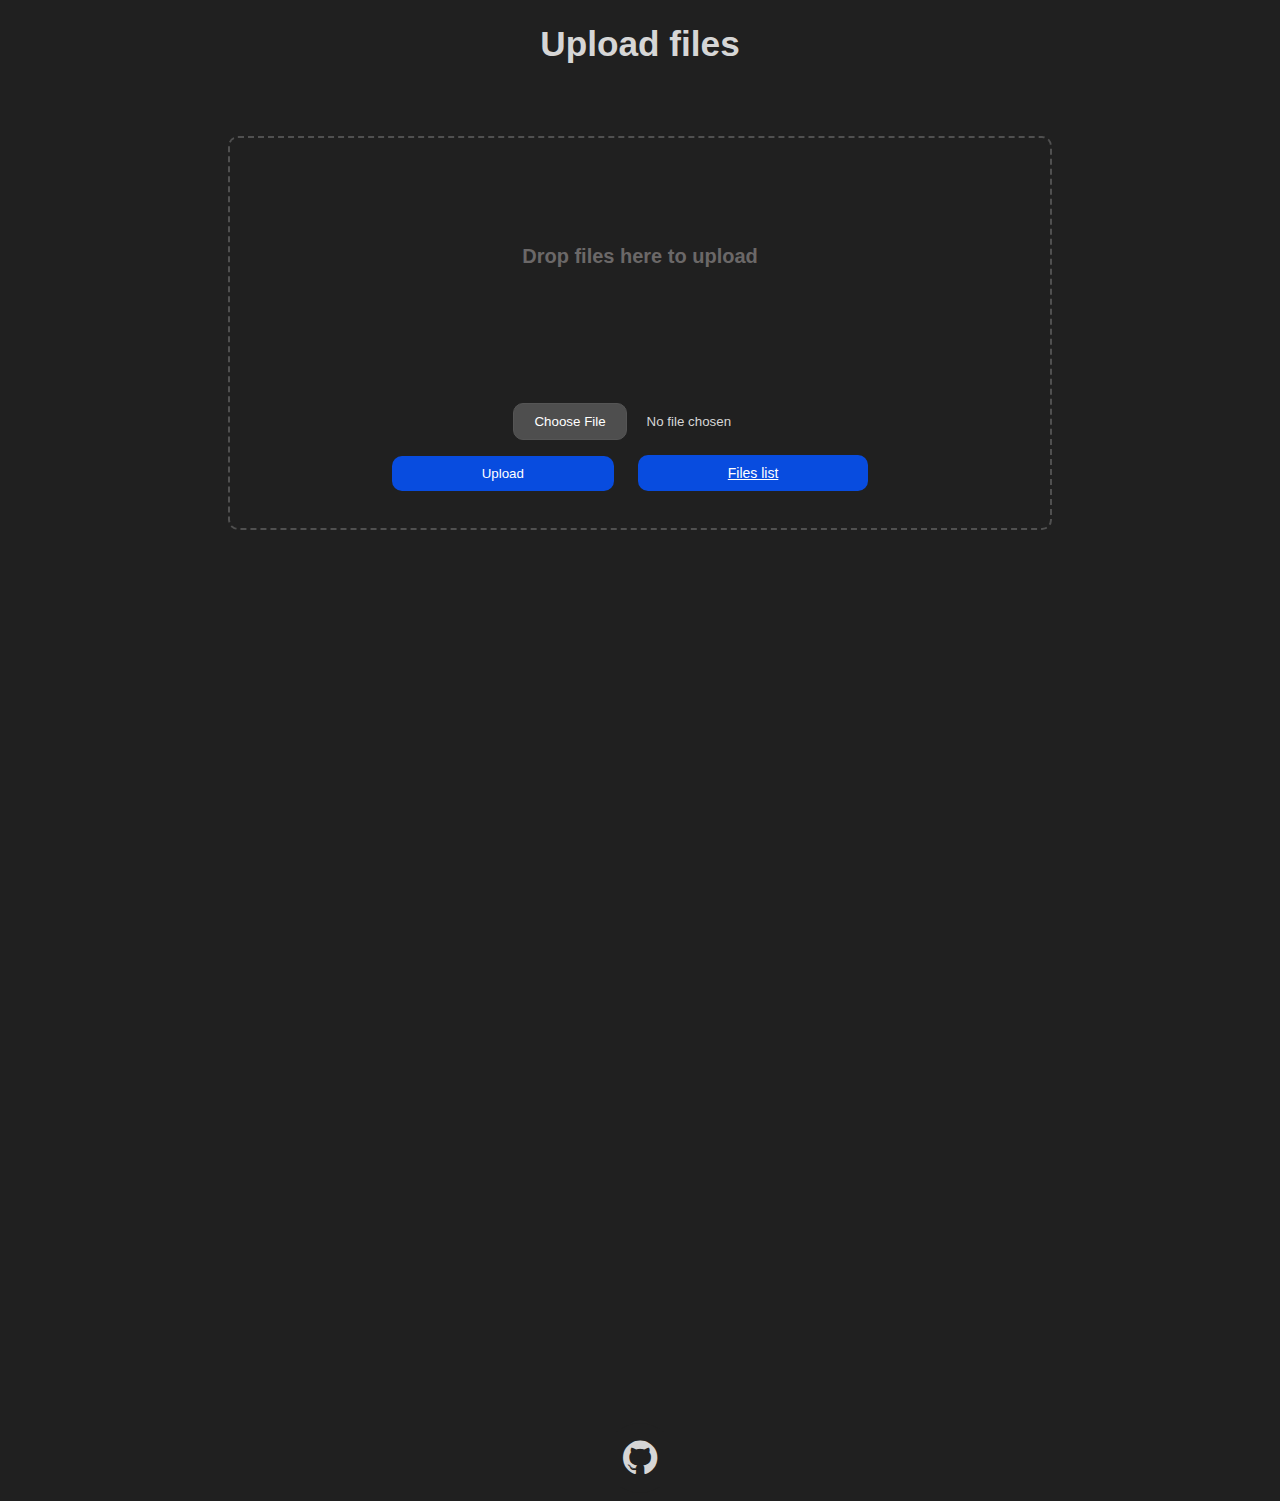
==== static/index.html @ 8e3634bd "create" ====
<!doctype html>
<!--<link rel="stylesheet" href="assets/css/style.css">-->
<link rel="stylesheet" url_for('static', filename='static/assets/css/style.css' )>
<style>
  body {
    background-color: #202020;
    font-family: sans-serif;
    font-size: 14px;
    color: rgb(214, 214, 214);
  }
</style>
<title>Upload your files</title>
<center>
  <div class="header-title-bar">
    <h1>Upload files</h1>
    <style>
      .header-title-bar {
        height: 6rem;
        background-color: #202020;
        font-size: 1.1rem

      }
    </style>
  </div>

  <head>
    <br>

    <style>
      /* Style for the drag and drop box */
      #drag-and-drop-box {
        position: relative;
        display: flex;
        gap: 10px;
        flex-direction: column;
        justify-content: center;
        align-items: center;
        height: 350px;
        width: 780px;
        padding: 20px;
        border-radius: 10px;
        border: 2px dashed rgb(80, 80, 80);
        color: rgb(214, 214, 214);
        cursor: pointer;
        transition: background .2s ease-in-out, border .2s ease-in-out;
      }

      #drag-and-drop-box:hover {
        background: rgb(58, 58, 58);
        border-color: rgb(29, 29, 29);
      }

      #drag-and-drop-box:hover #drag-and-drop-h1 {
        color: #111;
      }

      #drag-and-drop-h1 {
        color: #444;
        font-size: 20px;
        font-weight: bold;
        text-align: center;
        transition: color .2s ease-in-out;
      }
    </style>

    <title>Кнопка</title>
    <style>
     .btn {
      display: inline-block; /* Строчно-блочный элемент */
      background: #8C959D; /* Серый цвет фона */
      color: #fff; /* Белый цвет текста */
      padding: 1rem 1.5rem; /* Поля вокруг текста */
      text-decoration: none; /* Убираем подчёркивание */
      border-radius: 3px; /* Скругляем уголки */
     }
    </style>
  </head>

  <body>
    <div id="drag-and-drop-box">

      <br>
      <style>
        #drag-and-drop-h1 {
          color: rgb(107, 104, 104);
        }
      </style><br><br>
      <h1 id="drag-and-drop-h1">Drop files here to upload</h1>
      <form action="/" method="POST" enctype="multipart/form-data">
        <br><br><br><br><br><br><br>

        <head>
          <input type="file" name="file" id="file">
          <style>
            input[type=file]::file-selector-button {
              margin-right: 20px;
              border: 1px solid #555;
              background: rgb(78, 78, 78);
              padding: 10px 20px;
              border-radius: 10px;
              color: #fff;
              cursor: pointer;
              transition: background .2s ease-in-out;

            }

            input[type=file]::file-selector-button:hover {
              background: rgb(161, 161, 161);
            }
          </style>
        </head>
        <br><br>
        <input type="submit" value="Upload" id="Upload" class="submit-btn">
        <style>
          .submit-btn {
            margin-right: 20px;
            border: none;
            background: #084cdf;
            padding: 10px 90px;
            border-radius: 10px;
            color: rgb(255, 255, 255);
            cursor: pointer;
            transition: background .2s ease-in-out;
          }

          .submit-btn:hover {
            background: #0d45a5;
          }
        </style>
        <a href="/list" class="submit-btn">  Files list </a>
      </form>
    </div><br><br><br>
    <style>
      .dl {
        color: #82b1ff;
        text-decoration: none;
        font-size: 19px;
        font-family: "Segoe UI Semibold", "Helvetica Neue", Helvetica, Arial, sans-serif;
      }

      .dl:hover {
        color: rgb(255, 255, 255);
        text-decoration: underline;
      }
    </style>
    <div style="line-height:3000%"><br><br>
      <meta name="viewport" content="width=device-width, initial-scale=1">
      <link rel="stylesheet" href="https://cdnjs.cloudflare.com/ajax/libs/font-awesome/4.7.0/css/font-awesome.min.css">
      <style>
        .fa {
          padding: 15px;
          font-size: 40px;
          height: 40px;
          width: 40px;
          text-align: center;
          text-decoration: none;
          margin: 5px 2px;
          border-radius: 50px;
          display: flex;
          justify-content: center;
          align-items: center;
        }

        .fa:hover {
          opacity: 0.7;
        }

        .fa-github {
          background: #202020;
          color: rgb(214, 214, 214);
        }
      </style>
      <a href="https://github.com/Seunghoon0326" class="fa fa-github"></a>
    </div>
    <script src="assets/js/index.js"></script>
    <!--<script src="{{ url_for('static', filename='assets/js/index.js') }}"></script>-->
  </body>


</center>
---- static/assets/css/style.css ----
.submit-btn {
  margin-right: 20px;
  border: none;
  background: #474747;
  padding: 10px 90px;
  border-radius: 10px;
  color: #fff;
  cursor: pointer;
  transition: background .2s ease-in-out;
}

.submit-btn:hover {
  background: #a5a5a5;
}
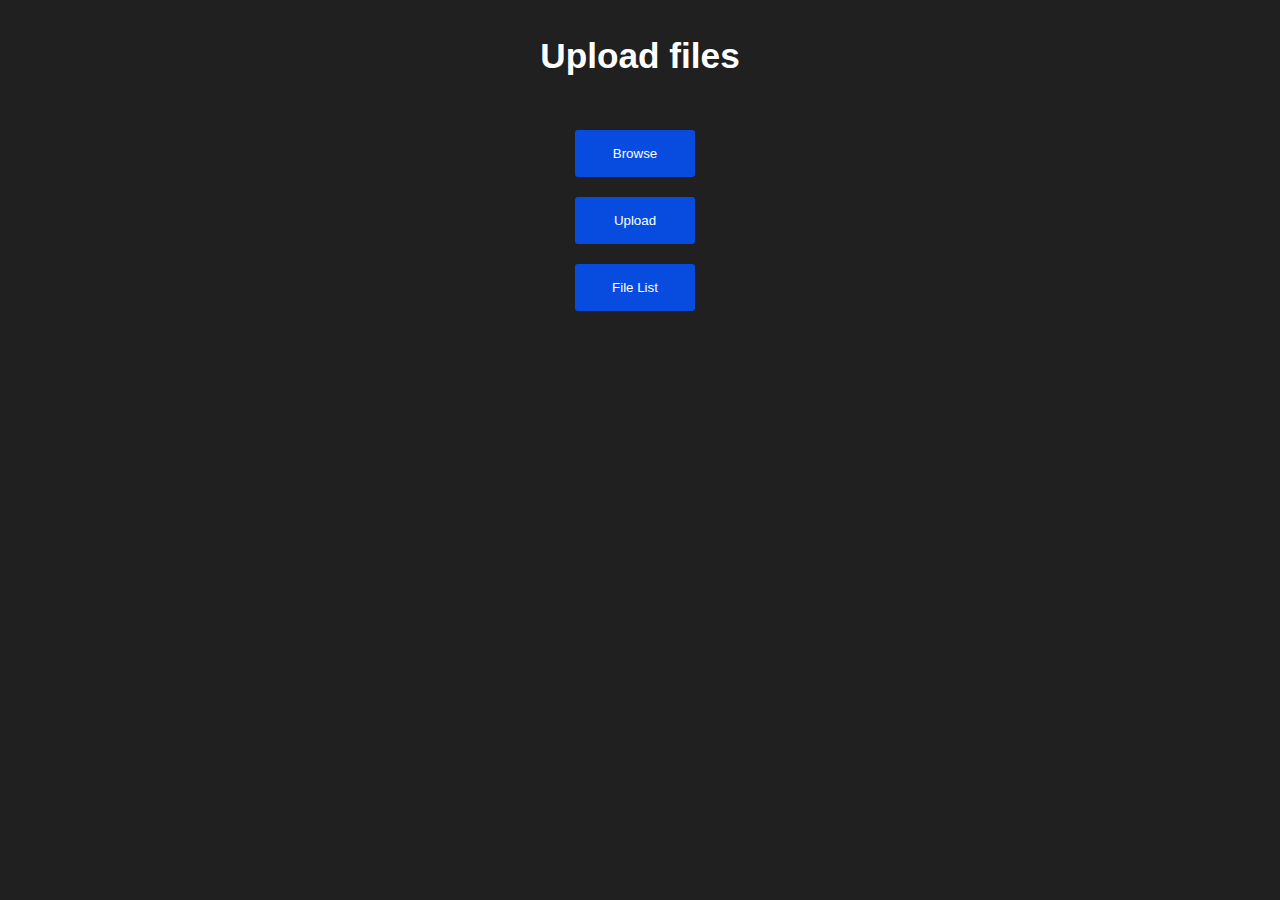
==== commit 80f55bc1: "some fix" ====
--- a/static/index.html
+++ b/static/index.html
@@ -1,180 +1,108 @@
-<!doctype html>
-<!--<link rel="stylesheet" href="assets/css/style.css">-->
-<link rel="stylesheet" url_for('static', filename='static/assets/css/style.css' )>
-<style>
-  body {
-    background-color: #202020;
-    font-family: sans-serif;
-    font-size: 14px;
-    color: rgb(214, 214, 214);
-  }
-</style>
-<title>Upload your files</title>
-<center>
-  <div class="header-title-bar">
-    <h1>Upload files</h1>
+<!DOCTYPE html>
+<html lang="ru">
+<head>
+    <meta charset="UTF-8">
+    <meta name="viewport" content="width=device-width, initial-scale=1.0">
+    <title>Ai ftp</title>
     <style>
-      .header-title-bar {
-        height: 6rem;
-        background-color: #202020;
-        font-size: 1.1rem
+        body {
+            background-color: #202020;
+            font-family: sans-serif;
+            font-size: 14px;
+            color: rgb(214, 214, 214);
+        }
 
-      }
-    </style>
-  </div>
+        button, .button-like {
+            display: inline-block;
+            background-color: #084cdf;
+            color: #fff;
+            padding: 1rem 1.5rem;
+            text-decoration: none;
+            border-radius: 3px;
+            border: none;
+            cursor: pointer;
+            margin: 10px 0;
+            margin-right: 10px; 
+            width: 120px;
+        }
 
-  <head>
-    <br>
+        button:hover, .button-like:hover {
+            background-color: #727E85;
+        }
 
-    <style>
-      /* Style for the drag and drop box */
-      #drag-and-drop-box {
-        position: relative;
-        display: flex;
-        gap: 10px;
-        flex-direction: column;
-        justify-content: center;
-        align-items: center;
-        height: 350px;
-        width: 780px;
-        padding: 20px;
-        border-radius: 10px;
-        border: 2px dashed rgb(80, 80, 80);
-        color: rgb(214, 214, 214);
-        cursor: pointer;
-        transition: background .2s ease-in-out, border .2s ease-in-out;
-      }
+        a {
+            text-decoration: none;
+        }
 
-      #drag-and-drop-box:hover {
-        background: rgb(58, 58, 58);
-        border-color: rgb(29, 29, 29);
-      }
+        .header-title-bar {
+            height: 6rem;
+            background-color: #202020;
+            font-size: 1.1rem;
+            color: #fff;
+            display: flex;
+            justify-content: center;
+            align-items: center;
+        }
 
-      #drag-and-drop-box:hover #drag-and-drop-h1 {
-        color: #111;
-      }
+        input[type="file"] {
+            display: none; /* Скрыть стандартный input */
+        }
 
-      #drag-and-drop-h1 {
-        color: #444;
-        font-size: 20px;
-        font-weight: bold;
-        text-align: center;
-        transition: color .2s ease-in-out;
-      }
+        .file-container {
+            display: inline-block;
+        }  
     </style>
 
-    <title>Кнопка</title>
-    <style>
-     .btn {
-      display: inline-block; /* Строчно-блочный элемент */
-      background: #8C959D; /* Серый цвет фона */
-      color: #fff; /* Белый цвет текста */
-      padding: 1rem 1.5rem; /* Поля вокруг текста */
-      text-decoration: none; /* Убираем подчёркивание */
-      border-radius: 3px; /* Скругляем уголки */
-     }
-    </style>
-  </head>
+    <script>
+        const form = document.getElementById('uploadForm');
+        const fileInput = document.getElementById('fileInput');
 
-  <body>
-    <div id="drag-and-drop-box">
+        form.addEventListener('submit', (event) => {
+            event.preventDefault();
+            const formData = new FormData(form);
+            fetch('/', {
+                method: 'POST',
+                body: formData
+            })
+            .then(response => {
+                if (response.ok) {
+                    alert('Files uploaded successfully');
+                    fileInput.value = ''; // Clear the file input
+                } else {
+                    alert('Failed to upload files');
+                }
+            })
+            .catch(error => {
+                console.error('Error:', error);
+                alert('An error occurred while uploading files');
+            });
+        });
+    </script>
 
-      <br>
-      <style>
-        #drag-and-drop-h1 {
-          color: rgb(107, 104, 104);
-        }
-      </style><br><br>
-      <h1 id="drag-and-drop-h1">Drop files here to upload</h1>
-      <form action="/" method="POST" enctype="multipart/form-data">
-        <br><br><br><br><br><br><br>
+</head>
+<body>
+    <center>
+        <div class="header-title-bar">
+            <h1>Upload files</h1>
+        </div>
+    </center>
 
-        <head>
-          <input type="file" name="file" id="file">
-          <style>
-            input[type=file]::file-selector-button {
-              margin-right: 20px;
-              border: 1px solid #555;
-              background: rgb(78, 78, 78);
-              padding: 10px 20px;
-              border-radius: 10px;
-              color: #fff;
-              cursor: pointer;
-              transition: background .2s ease-in-out;
+    <div style="text-align:center">
 
-            }
+    <form id="uploadForm" action="/" method="post" enctype="multipart/form-data">
+        <input type="file" id="fileInput" name="file" multiple>
+        <br>
+        <button type="button" onclick="document.getElementById('fileInput').click()">Browse</button>
+        <br>
+        <button type="submit">Upload</button>
+    </form>
+    
+        <a href="/list">
+            <button>File List</button>
+        </a>
+    </div>
+    <!-- ... -->
 
-            input[type=file]::file-selector-button:hover {
-              background: rgb(161, 161, 161);
-            }
-          </style>
-        </head>
-        <br><br>
-        <input type="submit" value="Upload" id="Upload" class="submit-btn">
-        <style>
-          .submit-btn {
-            margin-right: 20px;
-            border: none;
-            background: #084cdf;
-            padding: 10px 90px;
-            border-radius: 10px;
-            color: rgb(255, 255, 255);
-            cursor: pointer;
-            transition: background .2s ease-in-out;
-          }
-
-          .submit-btn:hover {
-            background: #0d45a5;
-          }
-        </style>
-        <a href="/list" class="submit-btn">  Files list </a>
-      </form>
-    </div><br><br><br>
-    <style>
-      .dl {
-        color: #82b1ff;
-        text-decoration: none;
-        font-size: 19px;
-        font-family: "Segoe UI Semibold", "Helvetica Neue", Helvetica, Arial, sans-serif;
-      }
-
-      .dl:hover {
-        color: rgb(255, 255, 255);
-        text-decoration: underline;
-      }
-    </style>
-    <div style="line-height:3000%"><br><br>
-      <meta name="viewport" content="width=device-width, initial-scale=1">
-      <link rel="stylesheet" href="https://cdnjs.cloudflare.com/ajax/libs/font-awesome/4.7.0/css/font-awesome.min.css">
-      <style>
-        .fa {
-          padding: 15px;
-          font-size: 40px;
-          height: 40px;
-          width: 40px;
-          text-align: center;
-          text-decoration: none;
-          margin: 5px 2px;
-          border-radius: 50px;
-          display: flex;
-          justify-content: center;
-          align-items: center;
-        }
-
-        .fa:hover {
-          opacity: 0.7;
-        }
-
-        .fa-github {
-          background: #202020;
-          color: rgb(214, 214, 214);
-        }
-      </style>
-      <a href="https://github.com/Seunghoon0326" class="fa fa-github"></a>
-    </div>
-    <script src="assets/js/index.js"></script>
-    <!--<script src="{{ url_for('static', filename='assets/js/index.js') }}"></script>-->
-  </body>
-
-
-</center>+    <!-- ... -->
+</body>
+</html>